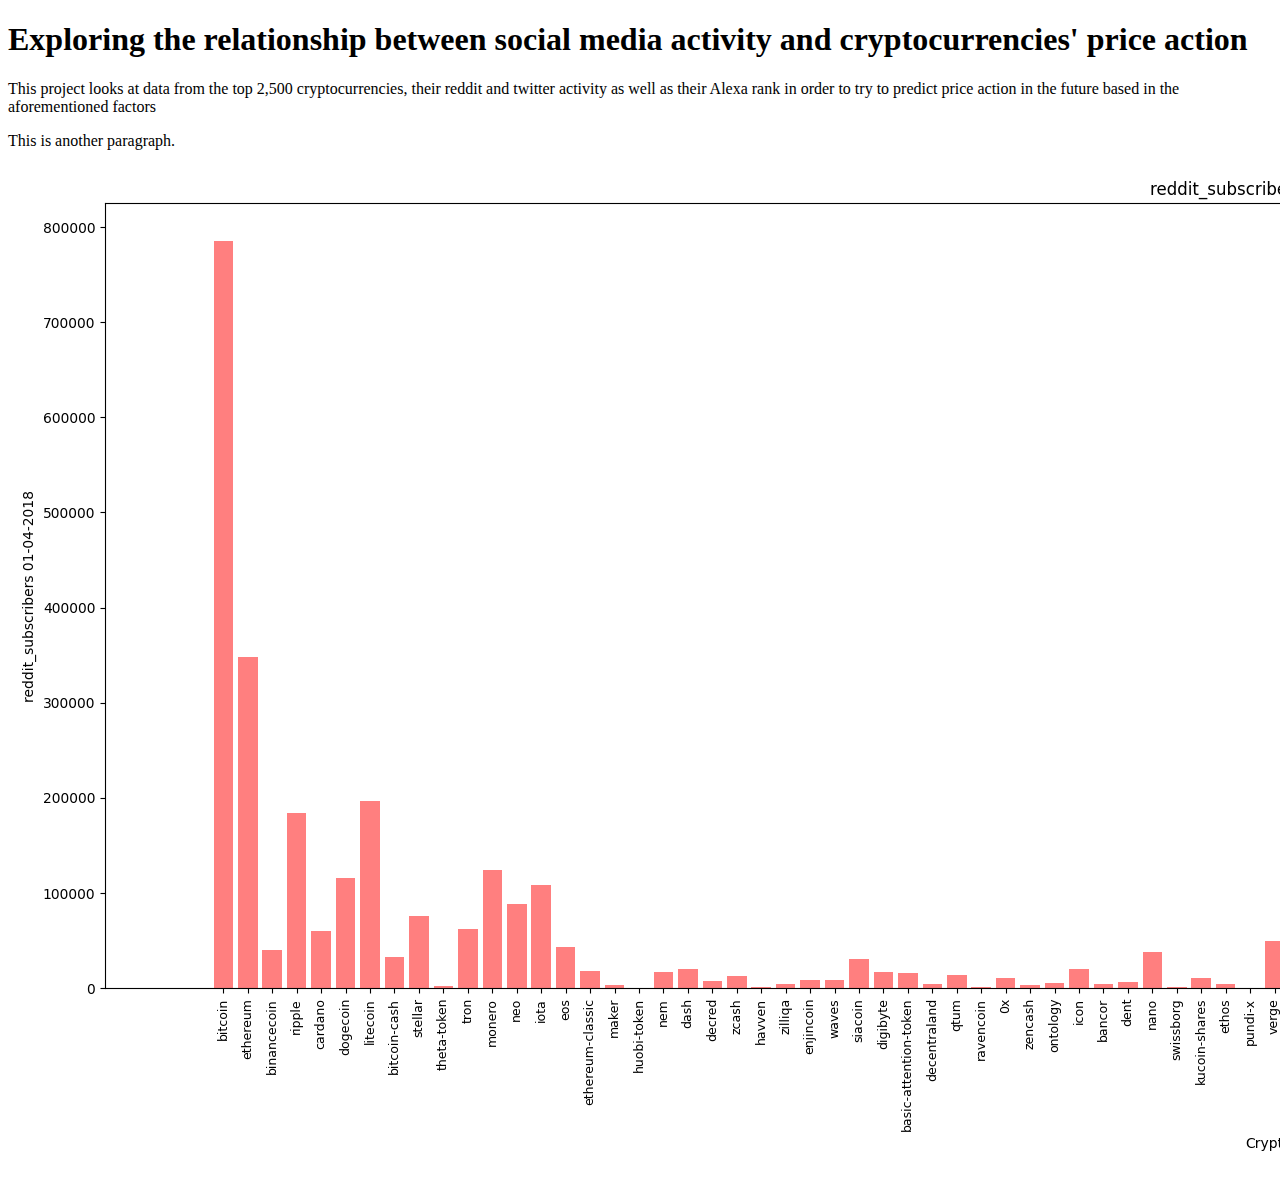
==== index.html @ 5e435095 "added html navigation" ====
<!DOCTYPE html>

<html lang="en">
<meta charset="UTF-8">
<head>
    <title>Social Media + Cryptocurrencies</title>

    <!-- Bootstrap CSS -->
    <meta name="viewport" content="width=device-width, initial-scale=1">
    <link href="https://cdn.jsdelivr.net/npm/bootstrap@5.0.1/dist/css/bootstrap.min.css" rel="stylesheet" integrity="sha384-+0n0xVW2eSR5OomGNYDnhzAbDsOXxcvSN1TPprVMTNDbiYZCxYbOOl7+AMvyTG2x" crossorigin="anonymous">

</head>
<body>

<!-- <img src="img_la.jpg" alt="LA" style="width:100%"> -->
<div class="container">
    <div class="row">
        <div class="col">


            <h1>Exploring the relationship between social media activity and cryptocurrencies' price action</h1>
            <p>This project looks at data from the top 2,500 cryptocurrencies, their reddit and twitter activity
                as well as their Alexa rank in order to try to predict price action in the future
                based in the aforementioned factors
            </p>

            <p class="text-muted">This is another paragraph.</p>
        </div>
    </div>
</div>

<div class="containder">
    <div class="row">
        <div class="col">
            <img src="images/2018_reddit.png" class="img-fluid">
        </div>
</div>

</body>
</html>
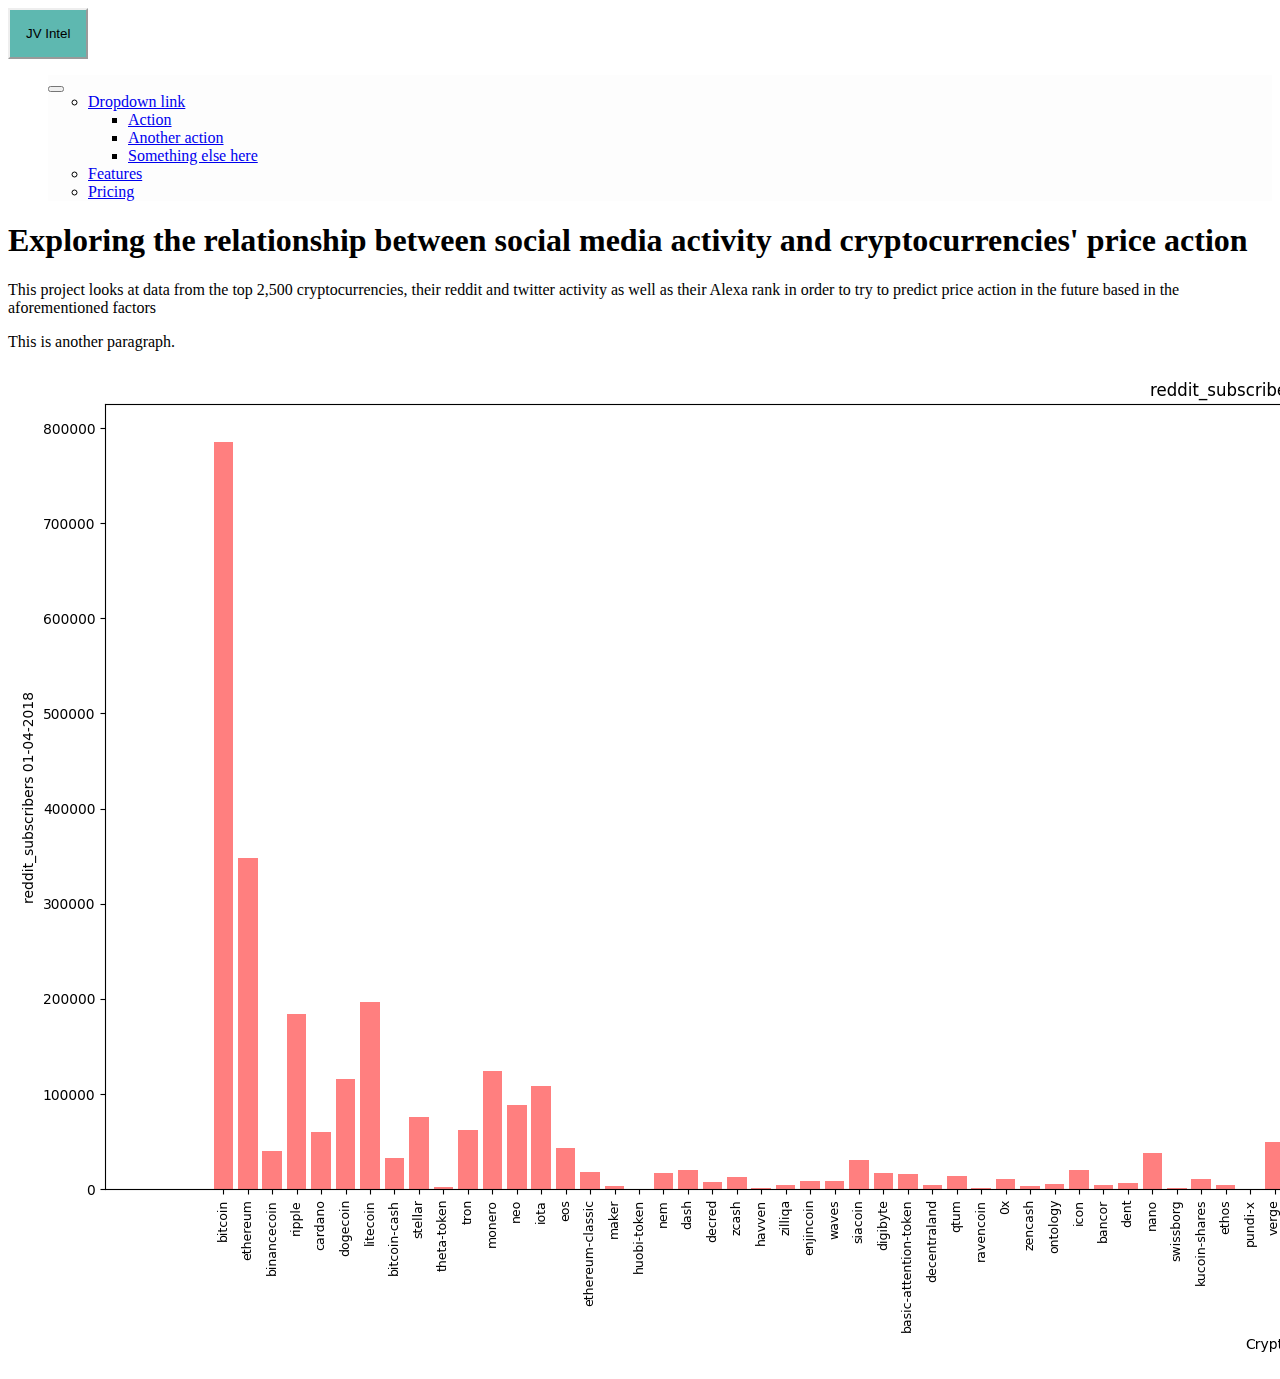
==== commit 164a8dd2: "homepage editing" ====
--- a/index.html
+++ b/index.html
@@ -9,32 +9,85 @@
     <meta name="viewport" content="width=device-width, initial-scale=1">
     <link href="https://cdn.jsdelivr.net/npm/bootstrap@5.0.1/dist/css/bootstrap.min.css" rel="stylesheet" integrity="sha384-+0n0xVW2eSR5OomGNYDnhzAbDsOXxcvSN1TPprVMTNDbiYZCxYbOOl7+AMvyTG2x" crossorigin="anonymous">
 
+    <!-- JavaScript Bundle with Popper -->
+    <script src="https://cdn.jsdelivr.net/npm/bootstrap@5.0.1/dist/js/bootstrap.bundle.min.js" integrity="sha384-gtEjrD/SeCtmISkJkNUaaKMoLD0//ElJ19smozuHV6z3Iehds+3Ulb9Bn9Plx0x4" crossorigin="anonymous"></script> 
+
+    <!-- Custom CSS -->
+
+    <link rel="stylesheet" href="custom.css">
+
 </head>
 <body>
 
-<!-- <img src="img_la.jpg" alt="LA" style="width:100%"> -->
-<div class="container">
-    <div class="row">
-        <div class="col">
+    <header>
+   
+    <!-- Home button -->
+    <a href="index.html">
+    <button type="button" class="btn btn-success">JV Intel</button>
+    </a>
+
+     <!-- Navigation bar -->
+    <ul class="nav justify-content-end">
+
+        <nav class="navbar navbar-expand-sm navbar-light" style="background-color: #fdfdfd;">
+
+            <!-- <div class="container-fluid"> -->
+
+            <button class="navbar-toggler" type="button" data-bs-toggle="collapse" data-bs-target="#navbarNavDropdown" aria-controls="navbarNavDropdown" aria-expanded="false" aria-label="Toggle navigation">
+                <span class="navbar-toggler-icon"></span>
+            </button>
+
+            <div class="collapse navbar-collapse" id="navbarNavDropdown">
+                <ul class="navbar-nav">
+                <li class="nav-item dropdown">
+                    <a class="nav-link dropdown-toggle" href="#" id="navbarDropdownMenuLink" role="button" data-bs-toggle="dropdown" aria-expanded="false">
+                        Dropdown link
+                    </a>
+                    <ul class="dropdown-menu" aria-labelledby="navbarDropdownMenuLink">
+                        <li><a class="dropdown-item" href="#">Action</a></li>
+                        <li><a class="dropdown-item" href="#">Another action</a></li>
+                        <li><a class="dropdown-item" href="#">Something else here</a></li>
+                    </ul>
+                </li>
+                <li class="nav-item">
+                    <a class="nav-link" href="#">Features</a>
+                </li>
+                <li class="nav-item">
+                    <a class="nav-link" href="#">Pricing</a>
+                </li>
+                
+                </ul>
+            </div>
+            <!-- </div> -->
+        </nav>
+
+    </ul>
+    </header>
+
+    <!-- <img src="img_la.jpg" alt="LA" style="width:100%"> -->
+    <div class="container">
+        <div class="row">
+            <div class="col">
 
 
-            <h1>Exploring the relationship between social media activity and cryptocurrencies' price action</h1>
-            <p>This project looks at data from the top 2,500 cryptocurrencies, their reddit and twitter activity
-                as well as their Alexa rank in order to try to predict price action in the future
-                based in the aforementioned factors
-            </p>
+                <h1>Exploring the relationship between social media activity and cryptocurrencies' price action</h1>
+                <p>This project looks at data from the top 2,500 cryptocurrencies, their reddit and twitter activity
+                    as well as their Alexa rank in order to try to predict price action in the future
+                    based in the aforementioned factors
+                </p>
 
-            <p class="text-muted">This is another paragraph.</p>
+                <p class="text-muted">This is another paragraph.</p>
+            </div>
         </div>
     </div>
-</div>
 
-<div class="containder">
-    <div class="row">
-        <div class="col">
-            <img src="images/2018_reddit.png" class="img-fluid">
-        </div>
-</div>
+    <div class="containder">
+        <div class="row">
+            <div class="col">
+                <img src="images/2018_reddit.png" class="img-fluid">
+            </div>
+    </div>
+    
 
 </body>
 </html>--- a/custom.css
+++ b/custom.css
@@ -0,0 +1,22 @@
+.btn:focus {
+  outline: none !important;
+}
+
+
+.btn-success{
+    background-color: rgb(94, 184, 176);
+    border-radius: 0%;
+    border-color:unset;
+    padding: 1rem;
+    
+}
+
+.btn-success:hover{
+    background-color: rgb(138, 223, 218);
+    border-color: unset;
+}
+
+.btn-success:focus{
+    background-color:rgb(138, 223, 218) ;
+}
+
